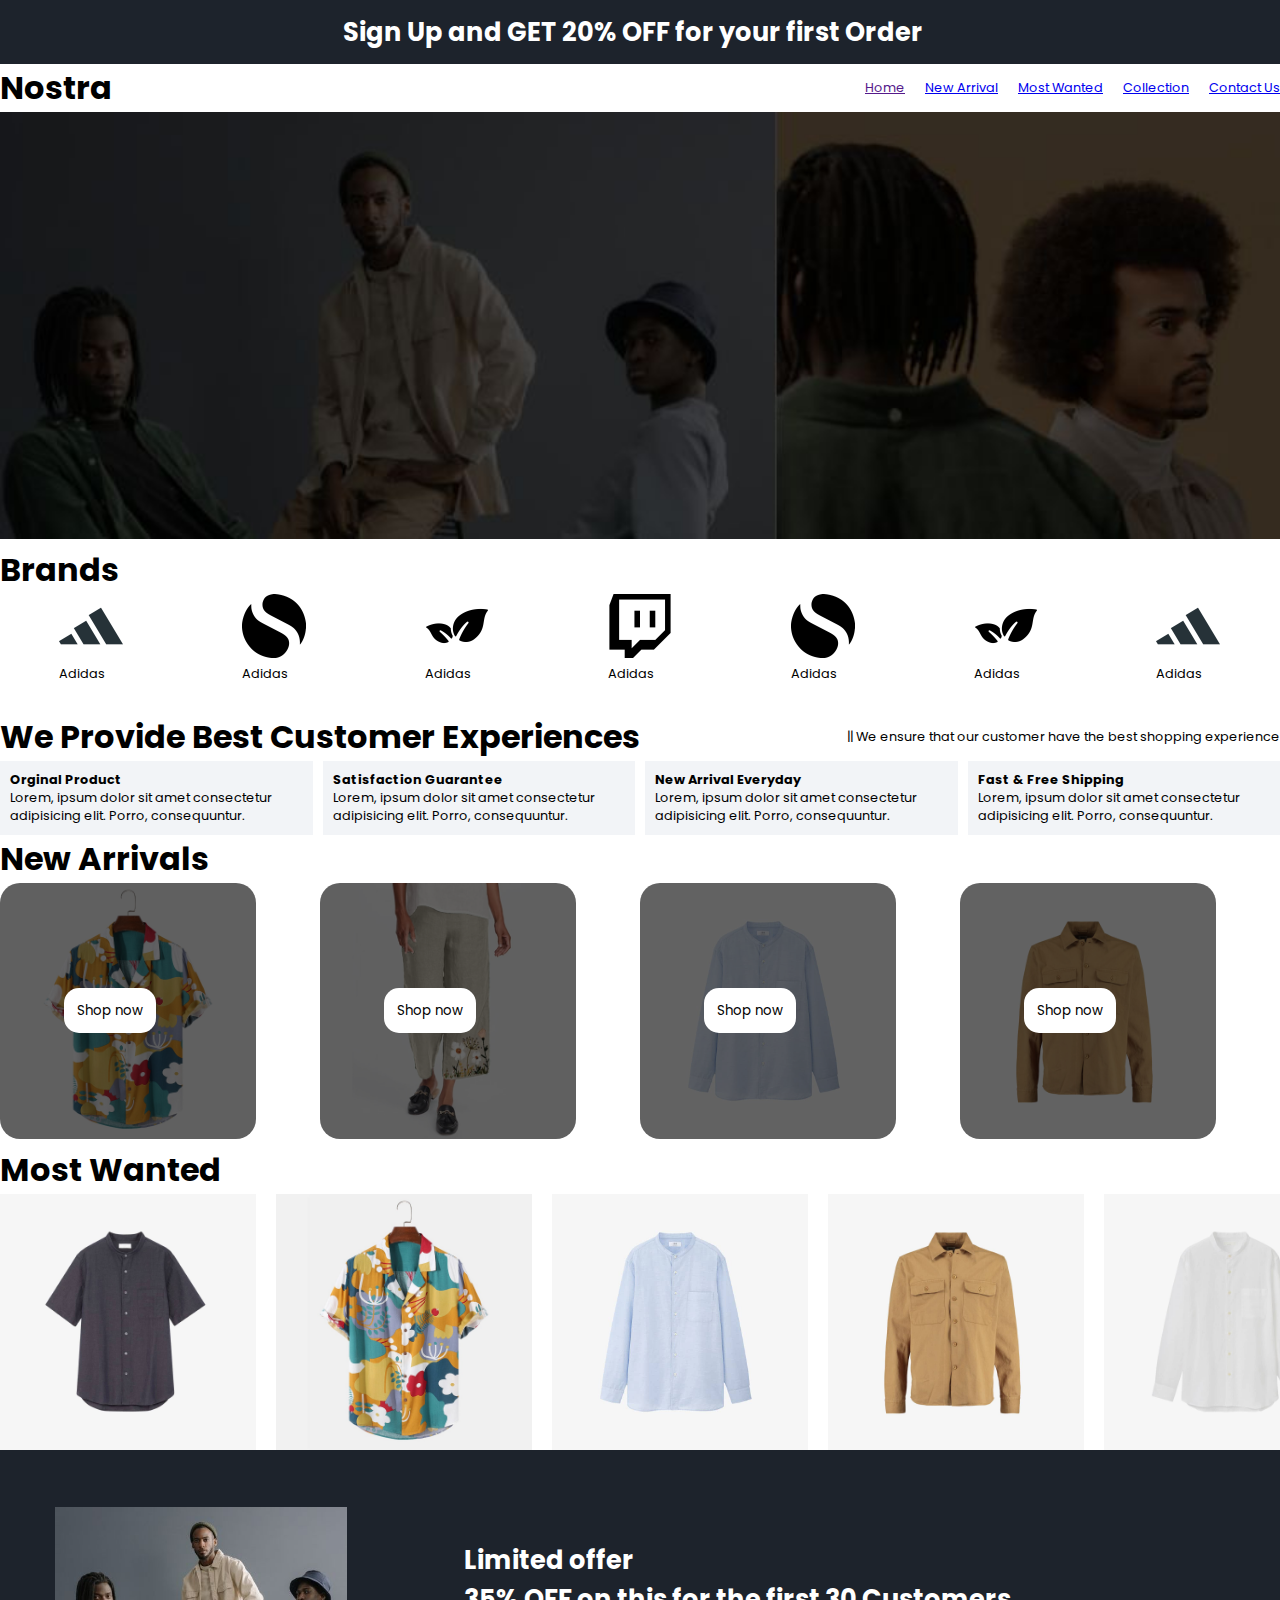
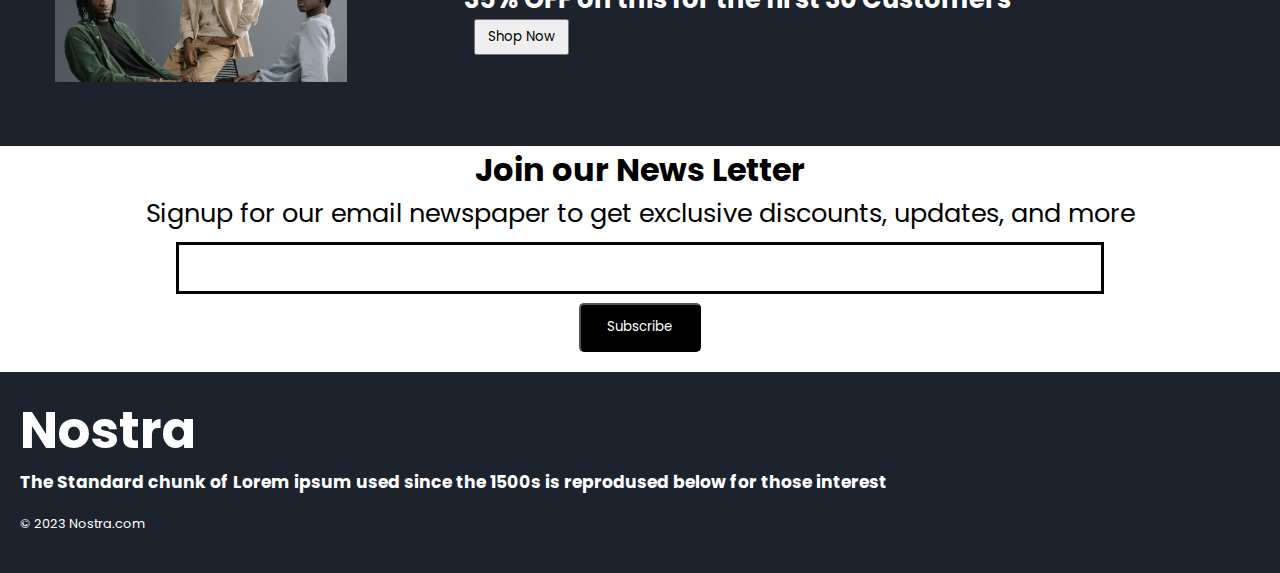
==== index.html @ 9fdb3e03 "deploying webpage" ====
<!DOCTYPE html>
<html lang="en">

<head>
    <meta charset="UTF-8">
    <meta name="viewport" content="width=device-width, initial-scale=1.0">
    <title>Nostra</title>
    <link rel="stylesheet" href="style.css">
    <link rel="stylesheet" href="https://cdnjs.cloudflare.com/ajax/libs/font-awesome/6.5.2/css/all.min.css"
        integrity="sha512-SnH5WK+bZxgPHs44uWIX+LLJAJ9/2PkPKZ5QiAj6Ta86w+fsb2TkcmfRyVX3pBnMFcV7oQPJkl9QevSCWr3W6A=="
        crossorigin="anonymous" referrerpolicy="no-referrer" />
    <link rel="preconnect" href="https://fonts.googleapis.com">
    <link rel="preconnect" href="https://fonts.gstatic.com" crossorigin>
    <link
        href="https://fonts.googleapis.com/css2?family=Poppins:ital,wght@0,100;0,200;0,300;0,400;0,500;0,600;0,700;0,800;0,900;1,100;1,200;1,300;1,400;1,500;1,600;1,700;1,800;1,900&display=swap"
        rel="stylesheet">
</head>

<body>
    <div class="popup">
        <h5>Sign Up and GET 20% OFF for your first Order </h5>
        <i id="xbar" class="fa-solid fa-xmark" style="color: #fbfcfe;"></i>
    </div>
    <header class="header">
        <h1 class="logo">Nostra</h1>
        <div class="menu">
            <a href="">
                <p>Home</p>
            </a>
            <a href="#arriv">
                <p>New Arrival</p>
            </a>
            <a href="#most">
                <p>Most Wanted</p>
            </a>
            <a href="collection.html">
                <p>Collection</p>
            </a>
            <a href="contact.html">
                <p>Contact Us</p>
            </a>
        </div>
    </header>
    <section class="imgsec">
        <div class="slide_btn">
            <i id="previous" class="fa-solid fa-chevron-left" style="color: white"></i>
            <i id="next" class="fa-solid fa-chevron-right" style="color: white;"></i>
        </div>
        <div class="slider">
            <div class="slide"><img src="./images/slider-one.jpg" alt="loading..."></div>
            <div class="slide"><img src="./images/slider-two.jpg" alt="loading..."></div>
            <div class="slide"><img src="./images/slider-three.jpg" alt="loading..."></div>
        </div>
    </section>
    <section class="brands">
        <h1>Brands</h1>
        <div class="logos">
            <div class="blogo">
                <img src="./images/adidas.png" alt="">
                <p>Adidas</p>
            </div>
            <div class="blogo">
                <img src="./images/simple.png" alt="">
                <p>Adidas</p>
            </div>
            <div class="blogo">
                <img src="./images/leaves.png" alt="">
                <p>Adidas</p>
            </div>
            <div class="blogo">
                <img src="./images/twitch.png" alt="">
                <p>Adidas</p>
            </div>
            <div class="blogo">
                <img src="./images/simple.png" alt="">
                <p>Adidas</p>
            </div>
            <div class="blogo">
                <img src="./images/leaves.png" alt="">
                <p>Adidas</p>
            </div>
            <div class="blogo">
                <img src="./images/adidas.png" alt="">
                <p>Adidas</p>
            </div>
        </div>
    </section>
    <section class="cus_exp">
        <div class="cus_exp_h">
            <h1>We Provide Best Customer Experiences</h1>
            <p>|| We ensure that our customer have the best shopping experience</p>
        </div>
        <div class="service">
            <div>
                <i class="fa-regular fa-circle-check" style="color: #1a1b1f;"></i>
                <h4>Orginal Product</h4>
                <p>Lorem, ipsum dolor sit amet consectetur adipisicing elit. Porro, consequuntur.</p>
            </div>
            <div>
                <i class="fa-regular fa-face-smile" style="color: #111212;"></i>
                <h4>Satisfaction Guarantee</h4>
                <p>Lorem, ipsum dolor sit amet consectetur adipisicing elit. Porro, consequuntur.</p>

            </div>
            <div>
                <i class="fa-solid fa-broom" style="color: #121212;"></i>
                <h4>New Arrival Everyday</h4>
                <p>Lorem, ipsum dolor sit amet consectetur adipisicing elit. Porro, consequuntur.</p>
            </div>
            <div>
                <i class="fa-solid fa-truck-fast" style="color: #111212;"></i>
                <h4>Fast & Free Shipping</h4>
                <p>Lorem, ipsum dolor sit amet consectetur adipisicing elit. Porro, consequuntur.</p>
            </div>
        </div>
    </section>
    <section class="new_arrivals">

        <h1 id="arriv">New Arrivals</h1>
        <div class="new_dress">
            <div class="dress">
                <img src="./images/f1.jpg" alt="">
                <div class="overlay"></div>
                <button class="sbtn">Shop now <i class="fa-solid fa-arrow-right"
                        style="color: #151414;"></i></i></button>
            </div>
            <div class="dress">
                <img src="./images/f2.jpg" alt="">
                <div class="overlay"></div>
                <button class="sbtn">Shop now <i class="fa-solid fa-arrow-right"
                        style="color: #151414;"></i></i></button>
            </div>
            <div class="dress">
                <img src="./images/f3.jpg" alt="">
                <div class="overlay"></div>
                <button class="sbtn">Shop now <i class="fa-solid fa-arrow-right"
                        style="color: #151414;"></i></i></button>
            </div>
            <div class="dress">
                <img src="./images/f4.jpg" alt="">
                <div class="overlay"></div>
                <button class="sbtn">Shop now <i class="fa-solid fa-arrow-right"
                        style="color: #151414;"></i></i></button>
            </div>
        </div>


    </section>
    <section class="most_wanted">
        <h1 id="most">Most Wanted</h1>
        <div class="mdress">
            <img src="./images/n1.jpg" alt="">
            <img src="./images/n2.jpg" alt="">
            <img src="./images/n3.jpg" alt="">
            <img src="./images/n4.jpg" alt="">
            <img src="./images/n5.jpg" alt="">
            <img src="./images/n6.jpg" alt="">
            <img src="./images/n7.jpg" alt="">
            <img src="./images/n2.jpg" alt="">
        </div>
    </section>
    <section class="Offer_section">
        <div class="offer">
            <div class="offer_img">
                <img src="./images/offer.jpg" alt="">
            </div>
            <div class="offer_details">
                <h1>Limited offer</h1>
                <h5>35% OFF on this for the first 30 Customers</h5>
                <button>Shop Now <i class="fa-solid fa-arrow-right" style="color: #151414;"></i></button>
            </div>



        </div>
    </section>
    <section class="joinus">
        <h1>Join our News Letter</h1>
        <p>Signup for our email newspaper to get exclusive discounts, updates, and more</p>
        <input type="text">
        <button class="sub">Subscribe <i class="fa-solid fa-arrow-right" style="color: white;"></i></button>
    </section>
    <footer class="foot">
        <h1>Nostra</h1>
        <h6>The Standard chunk of Lorem ipsum used since the 1500s is reprodused below for those interest</h6>
        <p>&copy 2023 Nostra.com</p>
    </footer>
    <Script src="index.js"></Script>
</body>

</html>
---- style.css ----
*{
    padding: 0;
    margin: 0 ;
    font-family: "poppins";
}
.popup{
    background-color: #1D232C;
    color: white;
    display: flex;
    align-items: center;
    justify-content: center;
    gap: 5vw;
    height:5vw ;     
}
.hide{
    display: none;
}

.popup i{
  cursor: pointer;
}
.header{
    display: flex;
    justify-content: space-between;
    align-items: center;
    position: sticky;
    top: 0px;
    background-color: white;
    z-index: 3;
}
.menu{
    display: flex;
    gap: 20px;   
}
/*  */
.imgsec {
    position: relative;
    width: 100%;
    overflow: hidden;
}

.slider {
    display: flex;
    transition: transform 1s ease-in-out;
}

.slide {
   min-width:100%;
    
}

.slide img {
    width: 100%;
    
}

.slide_btn {
    position: absolute;
    top: 50%;
    width: 100%;
    display: flex;
    justify-content: space-between;
    transform: translateY(-50%);
    z-index: 2;
}

.slide_btn i {
    cursor: pointer;
    font-size: 5vw;
}
/*  */

.logos{
    display: flex;
    justify-content:space-around ;
}
.blogo img{
    width: 5vw;
}
.cus_exp_h{
    margin-top: 30px;
    display: flex;
    justify-content: space-between;
    align-items: center;
}
.service{
    display: flex;
    gap: 10px;
    justify-content: space-between;
    
    
}
p,h4{
    font-size: 1vw;
}
.service div{
    background-color: #F2F4F7;
    padding: 10px;
    text-align: left; 
}

.new_dress{
    display: flex;
    justify-content: space-between;
    width: 100%;
    }

 img{
    width:20vw;
}
.dress{
    position: relative;
    width: 100%;
}
.overlay{
    width:20vw;
    height: 20vw;
    background-color: black;
    opacity: 0.6;
    border-radius: 20px;
    position: absolute;
    top: 0;
}
.dress img{
    border-radius: 20px;
}
.sbtn{
    background-color: white;
    color: black;
    border: white;
    border-radius: 15px;
    padding: 1vw;
    position: absolute;
    left:20%;
    top: 40%;
}
.mdress{
    display: flex;
    gap: 20px;
    overflow: auto;
    scrollbar-width: none;
    position: relative;
}
.Offer_section{
    background-color:#1D232C;
    /* height:220px; */
     
}
.offer{
    display: flex;
    gap: 30px;
    align-items: center;
    justify-content:center;
    width: 80%;
    padding: 40px;
}
.offer_img img{
    width:100%; 
    padding:5%;
    
}
.offer_details h1,h5{
    color: white;
    font-size: 2vw;
    padding-left: 50px;
}
.offer_details{
    width: 100%;
    padding: 5%;
}
.offer_details button{
    margin-left: 60px;
    padding:1% 2%;

}
.joinus{
    display: flex;
    flex-direction: column;
    justify-content: center;
    align-items: center;
   
    
}
.joinus p{
    font-size: 2vw;
}
.joinus input{
    width: 70%;
    margin: 9px;
    border: solid 3px black;
    padding: 1%;
}
.sub{
    color: white;
    background-color: black;
    padding:1% 2%;
    border-radius: 5px;
    margin-bottom: 20px;
}
.foot{
    padding: 20px;
    background-color: #1D232C;
    color: white;
    margin: 0;
    font-size: 2vw;
}
.foot p,h6{
    margin-bottom: 20px;
}
.side{
    margin: -6px;
    padding: 0;
    
}
.mid_of_page{
    position: relative;
    display: flex;
    gap: 110px;
    margin-bottom: 20px;
    margin-top: 25px;
    margin-left: 3vw;
    
}
.vertical-line{
    border: none;
    border-left: 3px solid #1D232C;
    height: 100%;
    margin: 0 20px;
    position: absolute;
    top: 0px;
    left: 200px;
}
.right {
    display: flex;
    flex-wrap: wrap;
    justify-content: space-between;
    margin-left: 10vw;
}
.form{
    display: flex;
    flex-direction: column;
    justify-content: space-around;
    padding: 5vw 7vw;
    background-color: #1D232C;
    margin: 0 20vw;
    color: white;
    border-radius: 5px;
}
.form input{
    border: 3px solid black;
    height: 4vw;
    padding: 5px;
    border-radius: 5px;
}
.form textarea{
    height: 20vw;
    border: solid;
    border-radius: 5px;
}
.form button{
    padding: 5px;
    width: 12vw;
    background-color: rgb(14, 134, 254);
    color: white;
    border-radius: 5px;
    margin-top: 1vw;
}
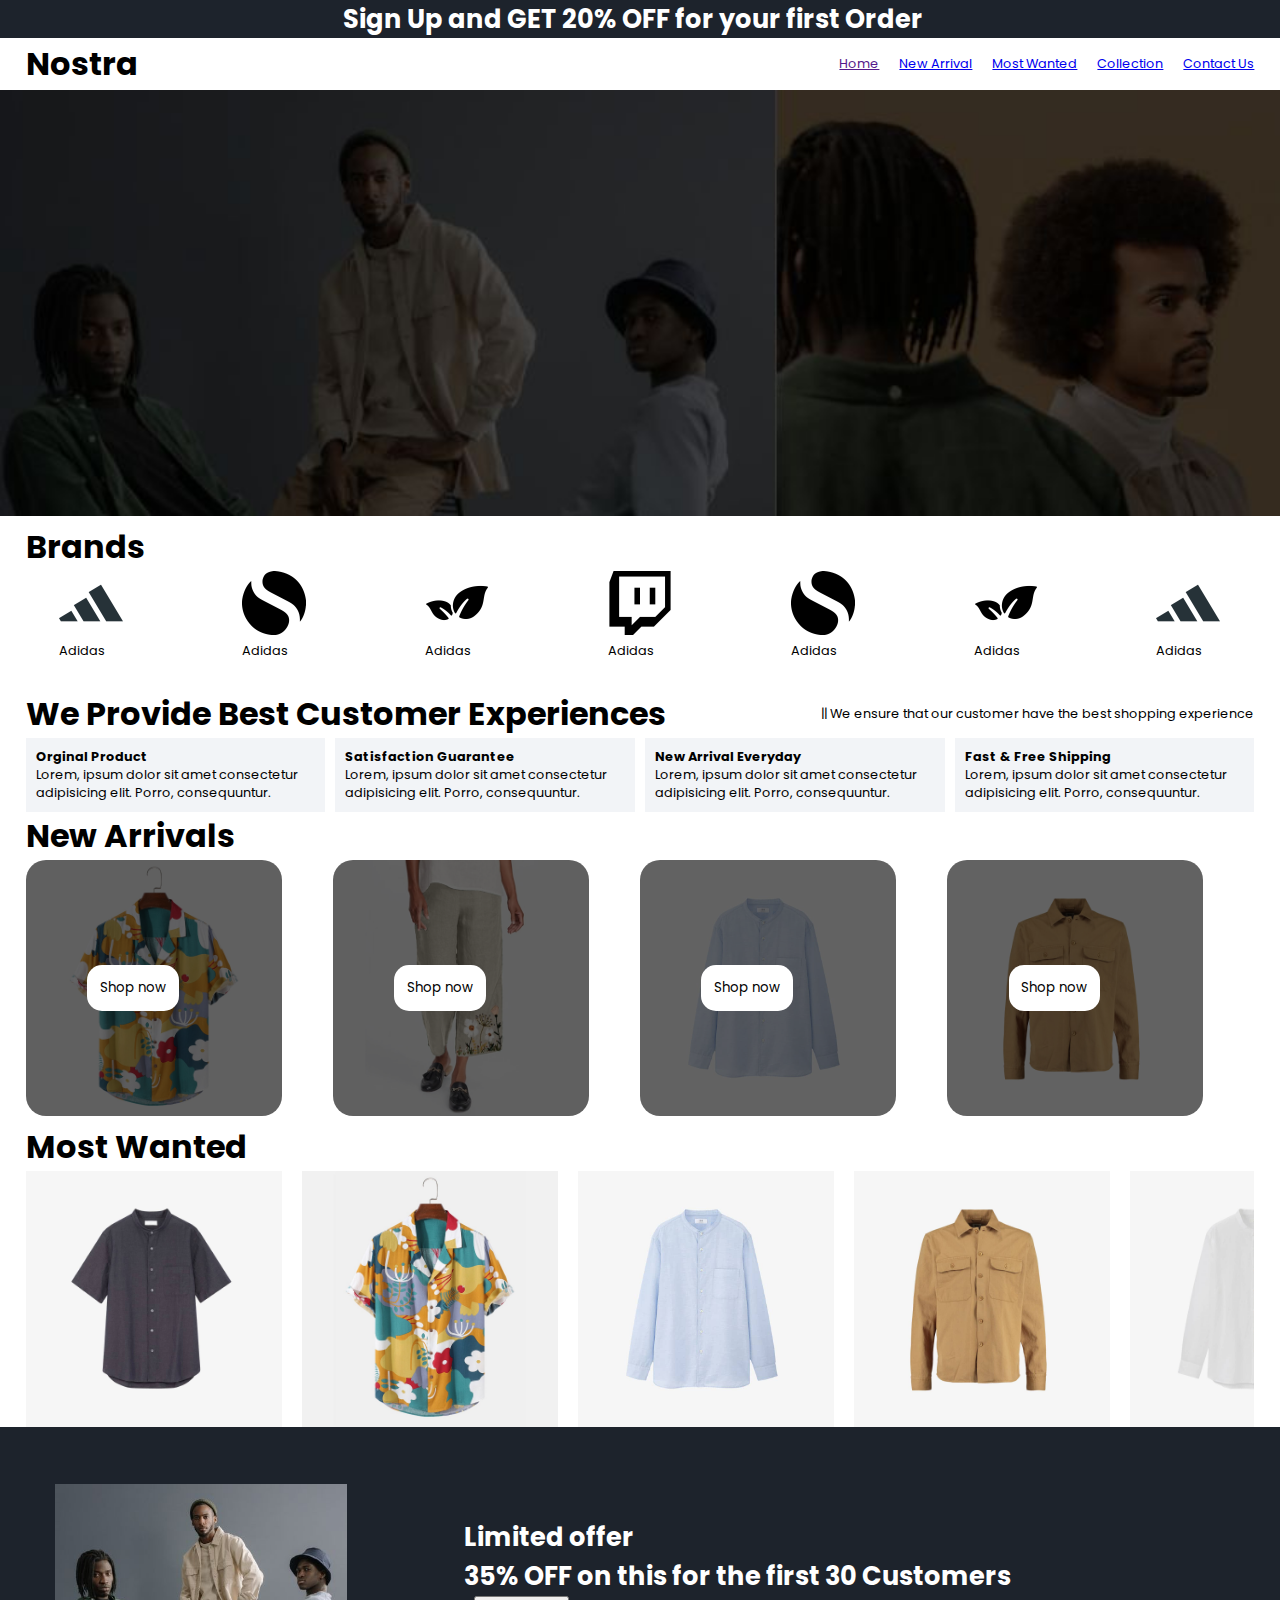
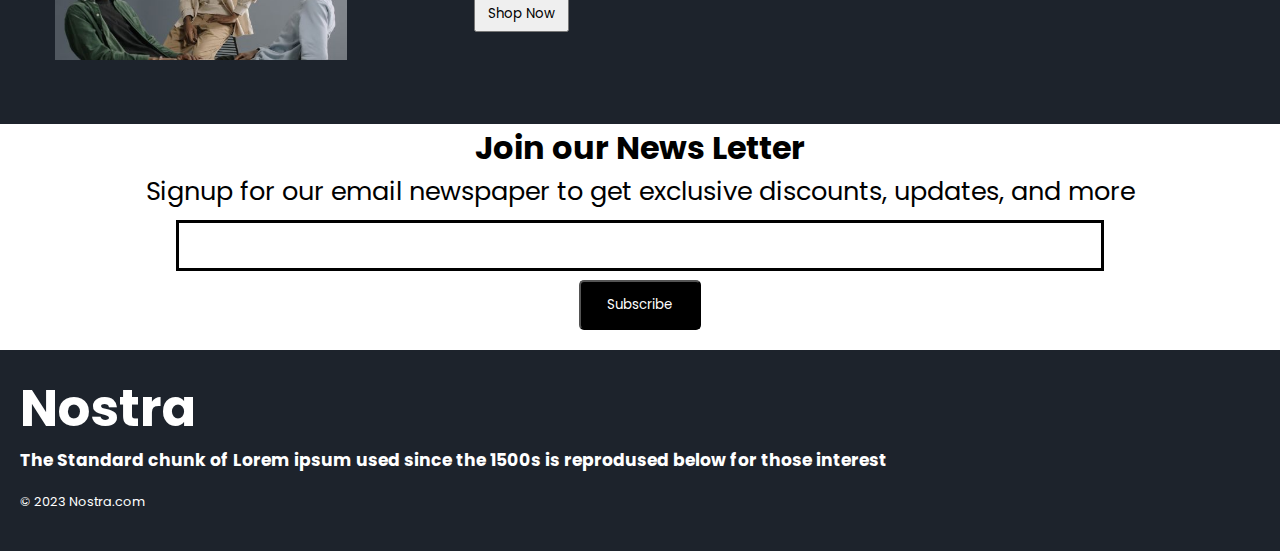
==== commit 5133892e: "added margin and padding" ====
--- a/index.html
+++ b/index.html
@@ -46,11 +46,13 @@
             <i id="previous" class="fa-solid fa-chevron-left" style="color: white"></i>
             <i id="next" class="fa-solid fa-chevron-right" style="color: white;"></i>
         </div>
+        <div class="size">
         <div class="slider">
             <div class="slide"><img src="./images/slider-one.jpg" alt="loading..."></div>
             <div class="slide"><img src="./images/slider-two.jpg" alt="loading..."></div>
             <div class="slide"><img src="./images/slider-three.jpg" alt="loading..."></div>
         </div>
+    </div>
     </section>
     <section class="brands">
         <h1>Brands</h1>
@@ -185,6 +187,10 @@
         <h6>The Standard chunk of Lorem ipsum used since the 1500s is reprodused below for those interest</h6>
         <p>&copy 2023 Nostra.com</p>
     </footer>
+    <div class="heart">
+    <i  class="fa-solid fa-heart white" style="color:rgb(243, 239, 239);"></i>
+    <i class="fa-solid fa-heart white" style="color:rgb(243, 239, 239);"></i>
+</div>
     <Script src="index.js"></Script>
 </body>
 
--- a/style.css
+++ b/style.css
@@ -1,6 +1,6 @@
 *{
-    padding: 0;
-    margin: 0 ;
+    padding: 0 0;
+    margin:0;
     font-family: "poppins";
 }
 .popup{
@@ -10,7 +10,7 @@
     align-items: center;
     justify-content: center;
     gap: 5vw;
-    height:5vw ;     
+    height:3vw ;     
 }
 .hide{
     display: none;
@@ -23,6 +23,8 @@
     display: flex;
     justify-content: space-between;
     align-items: center;
+    height: 4vw;
+    padding: 0 2vw;
     position: sticky;
     top: 0px;
     background-color: white;
@@ -37,14 +39,16 @@
     position: relative;
     width: 100%;
     overflow: hidden;
-}
-
+
+}
 .slider {
     display: flex;
     transition: transform 1s ease-in-out;
+    
 }
 
 .slide {
+    
    min-width:100%;
     
 }
@@ -59,7 +63,8 @@
     top: 50%;
     width: 100%;
     display: flex;
-    justify-content: space-between;
+    gap: 65vw;
+    justify-content:space-around;
     transform: translateY(-50%);
     z-index: 2;
 }
@@ -69,6 +74,10 @@
     font-size: 5vw;
 }
 /*  */
+.brands h1,.cus_exp,.new_arrivals,.most_wanted{
+    padding: 0 2vw;
+
+}
 
 .logos{
     display: flex;
